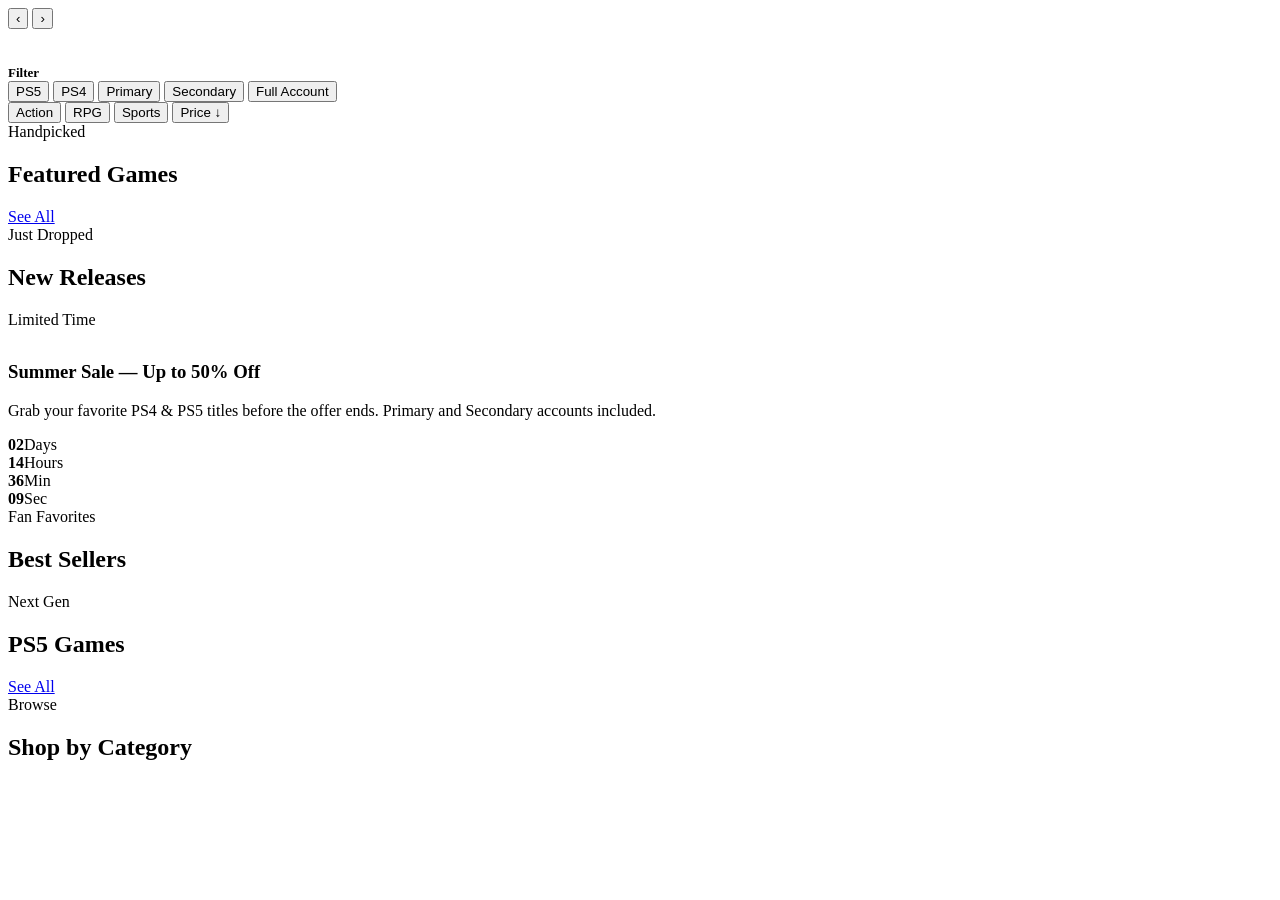
==== index.html @ 55f50775 "Rename indexhtml to index.html" ====
<!DOCTYPE html>
<html lang="en" dir="ltr">
<head>
<meta charset="UTF-8">
<meta name="viewport" content="width=device-width, initial-scale=1.0">
<title>PULSE — Premium PlayStation Digital Games Store</title>
<meta name="description" content="Buy PS4 & PS5 digital games — Primary, Secondary and Full Account licenses. Instant delivery, secure payment, best prices.">
<link rel="preconnect" href="https://fonts.googleapis.com">
<link href="https://fonts.googleapis.com/css2?family=Inter:wght@400;500;600;700;800&family=IBM+Plex+Sans+Arabic:wght@400;500;600;700&display=swap" rel="stylesheet">
<link rel="stylesheet" href="css/style.css">
<link rel="stylesheet" href="css/pages.css">
</head>
<body>

<div id="header-root"></div>

<!-- ================= HERO ================= -->
<section class="hero">
  <div class="hero-track"></div>
  <div class="hero-arrows">
    <button class="hero-arrow prev btn-icon glass">‹</button>
    <button class="hero-arrow next btn-icon glass">›</button>
  </div>
  <div class="hero-nav"></div>
</section>

<!-- ================= QUICK FILTER BAR ================= -->
<section class="container" style="margin-top:36px;">
  <div class="filter-bar glass">
    <span style="font-size:13px;color:var(--gray-2);font-weight:600;display:flex;align-items:center;gap:8px;">Filter</span>
    <div class="filter-divider"></div>
    <button class="filter-chip">PS5</button>
    <button class="filter-chip">PS4</button>
    <button class="filter-chip">Primary</button>
    <button class="filter-chip">Secondary</button>
    <button class="filter-chip">Full Account</button>
    <div class="filter-divider"></div>
    <button class="filter-chip">Action</button>
    <button class="filter-chip">RPG</button>
    <button class="filter-chip">Sports</button>
    <button class="filter-chip">Price ↓</button>
  </div>
</section>

<!-- ================= FEATURED ================= -->
<section class="section" id="featured">
  <div class="container">
    <div class="section-head reveal">
      <div>
        <span class="section-eyebrow">Handpicked</span>
        <h2 class="section-title">Featured Games</h2>
      </div>
      <a href="category.html" class="see-all" id="featured-see-all">See All</a>
    </div>
    <div class="rail" id="featured-rail"></div>
  </div>
</section>

<!-- ================= NEW RELEASES ================= -->
<section class="section" id="new-releases" style="padding-top:0;">
  <div class="container">
    <div class="section-head reveal">
      <div>
        <span class="section-eyebrow">Just Dropped</span>
        <h2 class="section-title">New Releases</h2>
      </div>
    </div>
    <div class="rail" id="new-rail"></div>
  </div>
</section>

<!-- ================= OFFERS ================= -->
<section class="section" id="offers" style="padding-top:0;">
  <div class="container">
    <div class="offer-banner reveal">
      <div class="offer-text">
        <span class="pill blue" style="margin-bottom:14px;display:inline-flex;">Limited Time</span>
        <h3>Summer Sale — Up to 50% Off</h3>
        <p>Grab your favorite PS4 & PS5 titles before the offer ends. Primary and Secondary accounts included.</p>
      </div>
      <div class="offer-countdown" id="countdown">
        <div class="cd-box"><b id="cd-d">02</b><span>Days</span></div>
        <div class="cd-box"><b id="cd-h">14</b><span>Hours</span></div>
        <div class="cd-box"><b id="cd-m">36</b><span>Min</span></div>
        <div class="cd-box"><b id="cd-s">09</b><span>Sec</span></div>
      </div>
    </div>
  </div>
</section>

<!-- ================= BEST SELLERS ================= -->
<section class="section" style="padding-top:0;">
  <div class="container">
    <div class="section-head reveal">
      <div>
        <span class="section-eyebrow">Fan Favorites</span>
        <h2 class="section-title">Best Sellers</h2>
      </div>
    </div>
    <div class="rail" id="best-rail"></div>
  </div>
</section>

<!-- ================= PS5 GAMES ================= -->
<section class="section" style="padding-top:0;">
  <div class="container">
    <div class="section-head reveal">
      <div>
        <span class="section-eyebrow">Next Gen</span>
        <h2 class="section-title">PS5 Games</h2>
      </div>
      <a href="category.html?platform=PS5" class="see-all" id="ps5-see-all">See All</a>
    </div>
    <div class="grid" id="ps5-grid"></div>
  </div>
</section>

<!-- ================= CATEGORIES ================= -->
<section class="section" style="padding-top:0;">
  <div class="container">
    <div class="section-head reveal">
      <div>
        <span class="section-eyebrow">Browse</span>
        <h2 class="section-title">Shop by Category</h2>
      </div>
    </div>
    <div class="cat-grid" id="cat-grid"></div>
  </div>
</section>

<div id="footer-root"></div>
<div id="toast-wrap"></div>

<script src="js/icons.js"></script>
<script src="js/layout.js"></script>
<script src="js/data.js"></script>
<script src="js/app.js"></script>
<script src="js/components.js"></script>
<script>
  mountLayout('home');
  document.getElementById('featured-see-all').innerHTML = 'See All ' + icon('arrowRight');
  document.getElementById('ps5-see-all').innerHTML = 'See All ' + icon('arrowRight');
  document.querySelector('.hero-arrow.prev').innerHTML = icon('chevronLeft');
  document.querySelector('.hero-arrow.next').innerHTML = icon('chevronRight');

  initHeroSlider();
  renderRailWithSkeleton('#featured-rail', GAMES.filter(g=>g.featured));
  renderRailWithSkeleton('#new-rail', GAMES.filter(g=>g.newRelease));
  renderRailWithSkeleton('#best-rail', GAMES.filter(g=>g.bestSeller));
  renderGridWithSkeleton('#ps5-grid', GAMES.filter(g=>g.platform.includes('PS5')).slice(0,8), 8);
  renderCategories('#cat-grid');
  initFilterBar();

  // Countdown
  (function countdown(){
    const end = Date.now() + (2*24*3600 + 14*3600 + 36*60 + 9)*1000;
    function tick(){
      let diff = Math.max(0, end - Date.now());
      const d = Math.floor(diff/86400000); diff -= d*86400000;
      const h = Math.floor(diff/3600000); diff -= h*3600000;
      const m = Math.floor(diff/60000); diff -= m*60000;
      const s = Math.floor(diff/1000);
      document.getElementById('cd-d').textContent = String(d).padStart(2,'0');
      document.getElementById('cd-h').textContent = String(h).padStart(2,'0');
      document.getElementById('cd-m').textContent = String(m).padStart(2,'0');
      document.getElementById('cd-s').textContent = String(s).padStart(2,'0');
    }
    tick(); setInterval(tick, 1000);
  })();
</script>
</body>
</html>
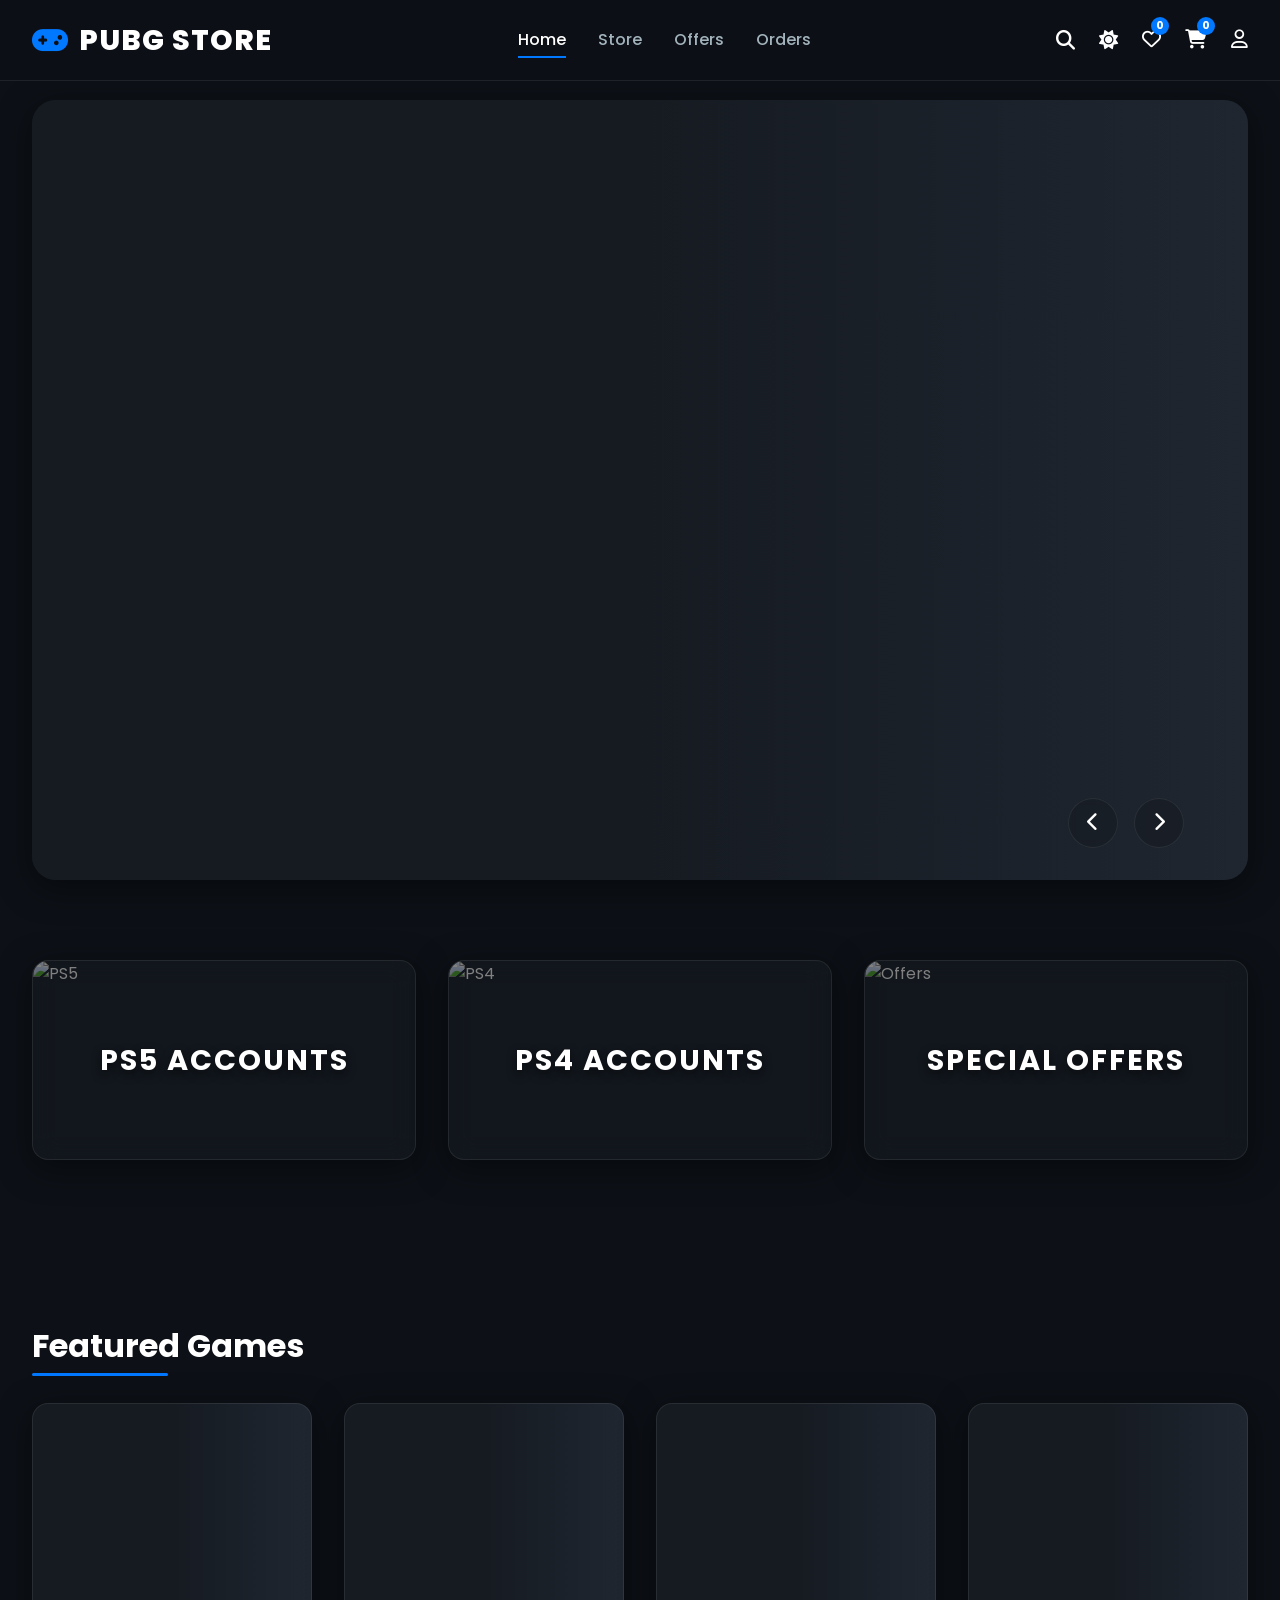
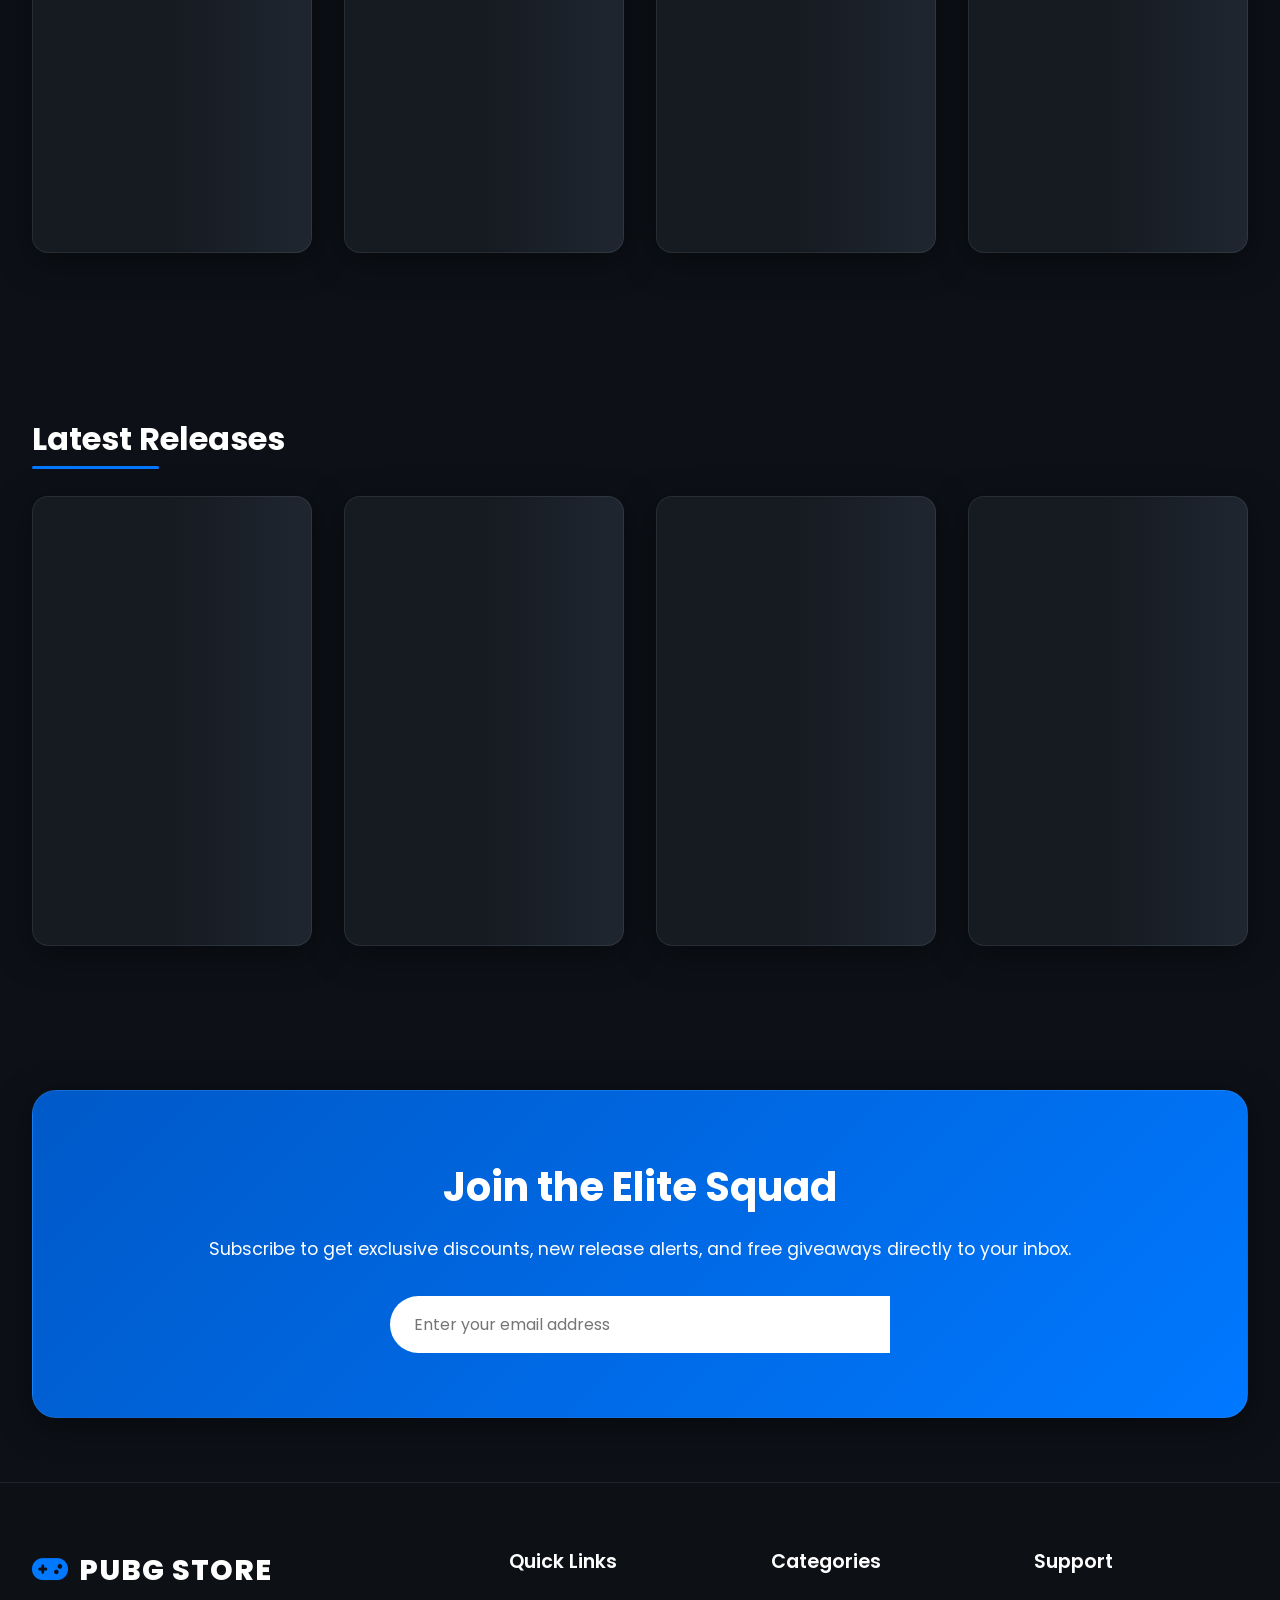
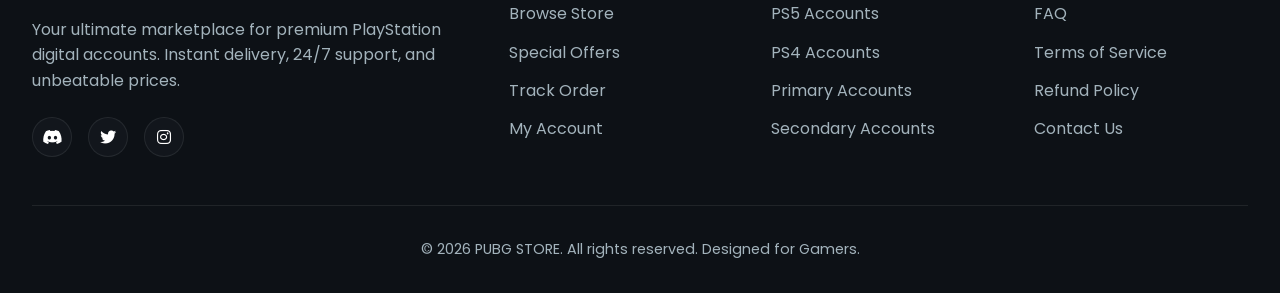
==== commit d77c639c: "Update index.html" ====
--- a/index.html
+++ b/index.html
@@ -1,172 +1,1308 @@
 <!DOCTYPE html>
-<html lang="en" dir="ltr">
+<html lang="en" data-theme="dark">
 <head>
-<meta charset="UTF-8">
-<meta name="viewport" content="width=device-width, initial-scale=1.0">
-<title>PULSE — Premium PlayStation Digital Games Store</title>
-<meta name="description" content="Buy PS4 & PS5 digital games — Primary, Secondary and Full Account licenses. Instant delivery, secure payment, best prices.">
-<link rel="preconnect" href="https://fonts.googleapis.com">
-<link href="https://fonts.googleapis.com/css2?family=Inter:wght@400;500;600;700;800&family=IBM+Plex+Sans+Arabic:wght@400;500;600;700&display=swap" rel="stylesheet">
-<link rel="stylesheet" href="css/style.css">
-<link rel="stylesheet" href="css/pages.css">
+    <meta charset="UTF-8">
+    <meta name="viewport" content="width=device-width, initial-scale=1.0">
+    <title>PUBG STORE - Premium Game Accounts Marketplace</title>
+    
+    <!-- SEO & Meta Tags -->
+    <meta name="description" content="Buy premium digital game accounts for PS5, PS4, and PC. Secure, instant delivery, and the best prices at PUBG STORE.">
+    <meta name="keywords" content="gaming, ps5 accounts, ps4 accounts, digital games, pubg store, cheap games">
+    <meta property="og:title" content="PUBG STORE - Premium Game Accounts Marketplace">
+    <meta property="og:description" content="Discover premium game accounts at unbeatable prices.">
+    <meta property="og:type" content="website">
+    
+    <!-- Fonts & Icons -->
+    <link rel="preconnect" href="https://fonts.googleapis.com">
+    <link rel="preconnect" href="https://fonts.gstatic.com" crossorigin>
+    <link href="https://fonts.googleapis.com/css2?family=Poppins:wght@300;400;500;600;700;800&display=swap" rel="stylesheet">
+    <link rel="stylesheet" href="https://cdnjs.cloudflare.com/ajax/libs/font-awesome/6.4.0/css/all.min.css">
+
+    <style>
+        /* ==========================================================================
+           CSS VARIABLES & THEMING
+           ========================================================================== */
+        :root {
+            /* Light Theme (Default fallback) */
+            --primary: #0078FF;
+            --primary-dark: #0059C8;
+            --accent: #00A8FF;
+            --bg-color: #F5F7FA;
+            --card-bg: rgba(255, 255, 255, 0.7);
+            --text-main: #0D1117;
+            --text-muted: #666666;
+            --border-color: rgba(0, 0, 0, 0.08);
+            --glass-shadow: 0 8px 32px 0 rgba(31, 38, 135, 0.07);
+            --header-bg: rgba(245, 247, 250, 0.85);
+            --skeleton-bg: #e2e5e9;
+            --skeleton-shine: #f0f2f5;
+        }
+
+        [data-theme="dark"] {
+            /* Dark Theme */
+            --bg-color: #0D1117;
+            --card-bg: rgba(22, 27, 34, 0.6);
+            --text-main: #FFFFFF;
+            --text-muted: #A3B3BC;
+            --border-color: rgba(255, 255, 255, 0.08);
+            --glass-shadow: 0 8px 32px 0 rgba(0, 0, 0, 0.5);
+            --header-bg: rgba(13, 17, 23, 0.85);
+            --skeleton-bg: #161B22;
+            --skeleton-shine: #1f2630;
+        }
+
+        /* ==========================================================================
+           RESET & GLOBAL STYLES
+           ========================================================================== */
+        * {
+            margin: 0;
+            padding: 0;
+            box-sizing: border-box;
+            font-family: 'Poppins', sans-serif;
+            transition: background-color 0.3s ease, border-color 0.3s ease, color 0.3s ease;
+        }
+
+        body {
+            background-color: var(--bg-color);
+            color: var(--text-main);
+            overflow-x: hidden;
+            line-height: 1.6;
+        }
+
+        a {
+            text-decoration: none;
+            color: inherit;
+        }
+
+        ul {
+            list-style: none;
+        }
+
+        button {
+            border: none;
+            outline: none;
+            background: none;
+            cursor: pointer;
+            font-family: inherit;
+        }
+
+        /* Container */
+        .container {
+            max-width: 1400px;
+            margin: 0 auto;
+            padding: 0 2rem;
+        }
+
+        /* ==========================================================================
+           UTILITIES & GLASSMORPHISM
+           ========================================================================== */
+        .glass {
+            background: var(--card-bg);
+            backdrop-filter: blur(12px);
+            -webkit-backdrop-filter: blur(12px);
+            border: 1px solid var(--border-color);
+            box-shadow: var(--glass-shadow);
+            border-radius: 16px;
+        }
+
+        .btn {
+            display: inline-flex;
+            align-items: center;
+            justify-content: center;
+            padding: 0.8rem 1.5rem;
+            border-radius: 8px;
+            font-weight: 600;
+            position: relative;
+            overflow: hidden;
+            transition: all 0.3s ease;
+            gap: 0.5rem;
+        }
+
+        .btn-primary {
+            background: var(--primary);
+            color: #FFF;
+            box-shadow: 0 4px 15px rgba(0, 120, 255, 0.3);
+        }
+
+        .btn-primary:hover {
+            background: var(--primary-dark);
+            transform: translateY(-2px);
+            box-shadow: 0 6px 20px rgba(0, 120, 255, 0.4);
+            color: #FFF;
+        }
+
+        .btn-secondary {
+            background: transparent;
+            color: var(--text-main);
+            border: 1px solid var(--border-color);
+        }
+
+        .btn-secondary:hover {
+            background: var(--border-color);
+        }
+
+        .section-header {
+            display: flex;
+            justify-content: space-between;
+            align-items: center;
+            margin-bottom: 2rem;
+        }
+
+        .section-title {
+            font-size: 2rem;
+            font-weight: 700;
+            position: relative;
+            display: inline-block;
+        }
+
+        .section-title::after {
+            content: '';
+            position: absolute;
+            left: 0;
+            bottom: -5px;
+            width: 50%;
+            height: 3px;
+            background: var(--primary);
+            border-radius: 2px;
+        }
+
+        /* Ripple Effect */
+        .ripple {
+            position: absolute;
+            border-radius: 50%;
+            transform: scale(0);
+            animation: ripple-anim 600ms linear;
+            background-color: rgba(255, 255, 255, 0.3);
+        }
+
+        @keyframes ripple-anim {
+            to {
+                transform: scale(4);
+                opacity: 0;
+            }
+        }
+
+        /* ==========================================================================
+           NAVIGATION BAR
+           ========================================================================== */
+        header {
+            position: fixed;
+            top: 0;
+            left: 0;
+            width: 100%;
+            z-index: 1000;
+            background: var(--header-bg);
+            backdrop-filter: blur(15px);
+            -webkit-backdrop-filter: blur(15px);
+            border-bottom: 1px solid var(--border-color);
+            transition: all 0.4s ease;
+        }
+
+        .nav-container {
+            display: flex;
+            justify-content: space-between;
+            align-items: center;
+            height: 80px;
+        }
+
+        .logo {
+            font-size: 1.8rem;
+            font-weight: 800;
+            color: var(--text-main);
+            letter-spacing: 1px;
+            display: flex;
+            align-items: center;
+            gap: 10px;
+        }
+
+        .logo i {
+            color: var(--primary);
+        }
+
+        .nav-links {
+            display: flex;
+            gap: 2rem;
+            align-items: center;
+        }
+
+        .nav-links a {
+            font-weight: 500;
+            font-size: 1rem;
+            position: relative;
+            color: var(--text-muted);
+            transition: color 0.3s ease;
+        }
+
+        .nav-links a:hover,
+        .nav-links a.active {
+            color: var(--text-main);
+        }
+
+        .nav-links a::after {
+            content: '';
+            position: absolute;
+            bottom: -5px;
+            left: 0;
+            width: 0;
+            height: 2px;
+            background: var(--primary);
+            transition: width 0.3s ease;
+        }
+
+        .nav-links a:hover::after,
+        .nav-links a.active::after {
+            width: 100%;
+        }
+
+        .nav-actions {
+            display: flex;
+            align-items: center;
+            gap: 1.5rem;
+        }
+
+        /* Animated Search */
+        .search-container {
+            position: relative;
+            display: flex;
+            align-items: center;
+        }
+
+        .search-input {
+            width: 0;
+            opacity: 0;
+            padding: 0.5rem 1rem;
+            border: 1px solid transparent;
+            border-radius: 20px;
+            background: var(--bg-color);
+            color: var(--text-main);
+            transition: all 0.4s cubic-bezier(0.4, 0, 0.2, 1);
+            outline: none;
+            position: absolute;
+            right: 100%;
+            margin-right: 10px;
+        }
+
+        .search-container.active .search-input {
+            width: 250px;
+            opacity: 1;
+            border-color: var(--primary);
+        }
+
+        .icon-btn {
+            font-size: 1.2rem;
+            color: var(--text-main);
+            transition: transform 0.3s ease, color 0.3s ease;
+            position: relative;
+        }
+
+        .icon-btn:hover {
+            color: var(--primary);
+            transform: translateY(-2px);
+        }
+
+        .badge-count {
+            position: absolute;
+            top: -8px;
+            right: -8px;
+            background: var(--primary);
+            color: #fff;
+            font-size: 0.7rem;
+            font-weight: 700;
+            height: 18px;
+            width: 18px;
+            display: flex;
+            align-items: center;
+            justify-content: center;
+            border-radius: 50%;
+        }
+
+        .mobile-toggle {
+            display: none;
+            font-size: 1.5rem;
+            color: var(--text-main);
+        }
+
+        /* ==========================================================================
+           HERO SLIDER
+           ========================================================================== */
+        .hero {
+            margin-top: 100px;
+            height: calc(100vh - 120px);
+            min-height: 600px;
+            position: relative;
+            overflow: hidden;
+            border-radius: 24px;
+        }
+
+        .hero-slider {
+            width: 100%;
+            height: 100%;
+            position: relative;
+        }
+
+        .slide {
+            position: absolute;
+            top: 0;
+            left: 0;
+            width: 100%;
+            height: 100%;
+            opacity: 0;
+            transition: opacity 0.8s ease-in-out, transform 0.8s ease-in-out;
+            transform: scale(1.05);
+            display: flex;
+            align-items: center;
+            z-index: 1;
+        }
+
+        .slide.active {
+            opacity: 1;
+            transform: scale(1);
+            z-index: 2;
+        }
+
+        .slide-bg {
+            position: absolute;
+            top: 0;
+            left: 0;
+            width: 100%;
+            height: 100%;
+            object-fit: cover;
+            z-index: -2;
+        }
+
+        .slide-overlay {
+            position: absolute;
+            top: 0;
+            left: 0;
+            width: 100%;
+            height: 100%;
+            background: linear-gradient(90deg, var(--bg-color) 0%, rgba(13,17,23,0.4) 50%, transparent 100%);
+            z-index: -1;
+        }
+
+        .slide-content {
+            padding: 4rem;
+            max-width: 600px;
+            opacity: 0;
+            transform: translateY(30px);
+            transition: all 0.6s ease 0.4s;
+        }
+
+        .slide.active .slide-content {
+            opacity: 1;
+            transform: translateY(0);
+        }
+
+        .slide-badge {
+            background: var(--primary);
+            color: #fff;
+            padding: 0.3rem 1rem;
+            border-radius: 20px;
+            font-size: 0.85rem;
+            font-weight: 600;
+            display: inline-block;
+            margin-bottom: 1rem;
+        }
+
+        .slide-title {
+            font-size: 3.5rem;
+            font-weight: 800;
+            line-height: 1.1;
+            margin-bottom: 1rem;
+            text-shadow: 0 4px 10px rgba(0,0,0,0.5);
+        }
+
+        .slide-desc {
+            font-size: 1.1rem;
+            color: rgba(255, 255, 255, 0.85); /* Always light on hero */
+            margin-bottom: 2rem;
+            text-shadow: 0 2px 5px rgba(0,0,0,0.5);
+        }
+
+        .slider-controls {
+            position: absolute;
+            bottom: 2rem;
+            right: 4rem;
+            display: flex;
+            gap: 1rem;
+            z-index: 3;
+        }
+
+        .slider-arrow {
+            width: 50px;
+            height: 50px;
+            border-radius: 50%;
+            background: var(--card-bg);
+            backdrop-filter: blur(5px);
+            border: 1px solid var(--border-color);
+            color: var(--text-main);
+            display: flex;
+            align-items: center;
+            justify-content: center;
+            font-size: 1.2rem;
+            transition: all 0.3s ease;
+        }
+
+        .slider-arrow:hover {
+            background: var(--primary);
+            color: #FFF;
+            border-color: var(--primary);
+        }
+
+        /* ==========================================================================
+           PRODUCT CARDS & GRIDS
+           ========================================================================== */
+        section {
+            padding: 5rem 0;
+        }
+
+        .products-grid {
+            display: grid;
+            grid-template-columns: repeat(auto-fill, minmax(280px, 1fr));
+            gap: 2rem;
+        }
+
+        .product-card {
+            display: flex;
+            flex-direction: column;
+            overflow: hidden;
+            position: relative;
+            transition: transform 0.4s cubic-bezier(0.175, 0.885, 0.32, 1.275);
+            cursor: pointer;
+        }
+
+        .product-card:hover {
+            transform: translateY(-10px);
+            box-shadow: 0 15px 40px rgba(0, 120, 255, 0.15);
+        }
+
+        .product-image {
+            position: relative;
+            padding-top: 130%; /* Aspect ratio */
+            overflow: hidden;
+        }
+
+        .product-image img {
+            position: absolute;
+            top: 0;
+            left: 0;
+            width: 100%;
+            height: 100%;
+            object-fit: cover;
+            transition: transform 0.6s ease;
+        }
+
+        .product-card:hover .product-image img {
+            transform: scale(1.1);
+        }
+
+        .product-badges {
+            position: absolute;
+            top: 15px;
+            left: 15px;
+            display: flex;
+            flex-direction: column;
+            gap: 5px;
+            z-index: 2;
+        }
+
+        .badge {
+            padding: 4px 10px;
+            border-radius: 6px;
+            font-size: 0.75rem;
+            font-weight: 700;
+            backdrop-filter: blur(4px);
+            color: #FFF;
+            text-transform: uppercase;
+        }
+
+        .badge.ps5 { background: rgba(0, 67, 156, 0.85); }
+        .badge.ps4 { background: rgba(0, 55, 145, 0.85); }
+        .badge.primary-acc { background: rgba(0, 168, 255, 0.85); }
+        .badge.secondary-acc { background: rgba(220, 53, 69, 0.85); }
+        .badge.discount { 
+            position: absolute;
+            top: 15px;
+            right: 15px;
+            background: rgba(255, 71, 87, 0.9); 
+        }
+
+        .wishlist-btn {
+            position: absolute;
+            bottom: 15px;
+            right: 15px;
+            width: 40px;
+            height: 40px;
+            border-radius: 50%;
+            background: rgba(255, 255, 255, 0.2);
+            backdrop-filter: blur(10px);
+            color: #FFF;
+            display: flex;
+            align-items: center;
+            justify-content: center;
+            opacity: 0;
+            transform: translateY(10px);
+            transition: all 0.3s ease;
+            z-index: 2;
+        }
+
+        .product-card:hover .wishlist-btn {
+            opacity: 1;
+            transform: translateY(0);
+        }
+
+        .wishlist-btn:hover {
+            background: rgba(255, 71, 87, 0.9);
+            color: #FFF;
+        }
+
+        .product-info {
+            padding: 1.5rem;
+            display: flex;
+            flex-direction: column;
+            flex-grow: 1;
+        }
+
+        .product-title {
+            font-size: 1.1rem;
+            font-weight: 600;
+            margin-bottom: 0.5rem;
+            white-space: nowrap;
+            overflow: hidden;
+            text-overflow: ellipsis;
+        }
+
+        .product-price-row {
+            display: flex;
+            align-items: center;
+            gap: 10px;
+            margin-bottom: 1.2rem;
+            margin-top: auto;
+        }
+
+        .price {
+            font-size: 1.3rem;
+            font-weight: 700;
+            color: var(--primary);
+        }
+
+        .old-price {
+            font-size: 0.9rem;
+            color: var(--text-muted);
+            text-decoration: line-through;
+        }
+
+        .btn-cart {
+            width: 100%;
+        }
+
+        /* Loading Skeleton */
+        .skeleton {
+            background: linear-gradient(90deg, var(--skeleton-bg) 25%, var(--skeleton-shine) 50%, var(--skeleton-bg) 75%);
+            background-size: 200% 100%;
+            animation: skeletonLoading 1.5s infinite;
+        }
+
+        @keyframes skeletonLoading {
+            0% { background-position: 200% 0; }
+            100% { background-position: -200% 0; }
+        }
+
+        .skeleton-card {
+            height: 450px;
+        }
+        
+        .skeleton-text {
+            height: 20px;
+            border-radius: 4px;
+            margin-bottom: 10px;
+        }
+
+        /* ==========================================================================
+           CATEGORIES & BANNERS
+           ========================================================================== */
+        .categories-grid {
+            display: grid;
+            grid-template-columns: repeat(3, 1fr);
+            gap: 2rem;
+        }
+
+        .category-card {
+            height: 200px;
+            border-radius: 16px;
+            overflow: hidden;
+            position: relative;
+            display: flex;
+            align-items: center;
+            justify-content: center;
+            text-decoration: none;
+        }
+
+        .category-bg {
+            position: absolute;
+            top: 0;
+            left: 0;
+            width: 100%;
+            height: 100%;
+            object-fit: cover;
+            transition: transform 0.5s ease;
+            z-index: 1;
+            filter: brightness(0.5);
+        }
+
+        .category-card:hover .category-bg {
+            transform: scale(1.1);
+            filter: brightness(0.6);
+        }
+
+        .category-title {
+            position: relative;
+            z-index: 2;
+            color: #FFF;
+            font-size: 1.8rem;
+            font-weight: 700;
+            text-transform: uppercase;
+            letter-spacing: 2px;
+            text-shadow: 0 4px 10px rgba(0,0,0,0.5);
+        }
+
+        /* ==========================================================================
+           NEWSLETTER
+           ========================================================================== */
+        .newsletter {
+            text-align: center;
+            padding: 4rem;
+            background: linear-gradient(135deg, var(--primary-dark) 0%, var(--primary) 100%);
+            border-radius: 24px;
+            color: #FFF;
+            margin: 4rem 0;
+            position: relative;
+            overflow: hidden;
+        }
+
+        .newsletter h2 {
+            font-size: 2.5rem;
+            margin-bottom: 1rem;
+            position: relative;
+            z-index: 2;
+        }
+
+        .newsletter p {
+            margin-bottom: 2rem;
+            font-size: 1.1rem;
+            position: relative;
+            z-index: 2;
+        }
+
+        .newsletter-form {
+            display: flex;
+            max-width: 500px;
+            margin: 0 auto;
+            position: relative;
+            z-index: 2;
+        }
+
+        .newsletter-input {
+            flex-grow: 1;
+            padding: 1rem 1.5rem;
+            border: none;
+            border-radius: 30px 0 0 30px;
+            font-size: 1rem;
+            outline: none;
+        }
+
+        .newsletter-btn {
+            padding: 1rem 2rem;
+            border-radius: 0 30px 30px 0;
+            background: var(--text-main);
+            color: var(--bg-color);
+            font-weight: 700;
+            transition: opacity 0.3s ease;
+        }
+
+        .newsletter-btn:hover {
+            opacity: 0.9;
+        }
+
+        /* ==========================================================================
+           FOOTER
+           ========================================================================== */
+        footer {
+            background: var(--header-bg);
+            border-top: 1px solid var(--border-color);
+            padding: 4rem 0 2rem;
+            margin-top: 4rem;
+        }
+
+        .footer-grid {
+            display: grid;
+            grid-template-columns: 2fr 1fr 1fr 1fr;
+            gap: 3rem;
+            margin-bottom: 3rem;
+        }
+
+        .footer-brand .logo {
+            margin-bottom: 1.5rem;
+        }
+
+        .footer-desc {
+            color: var(--text-muted);
+            margin-bottom: 1.5rem;
+        }
+
+        .social-links {
+            display: flex;
+            gap: 1rem;
+        }
+
+        .social-btn {
+            width: 40px;
+            height: 40px;
+            border-radius: 50%;
+            display: flex;
+            align-items: center;
+            justify-content: center;
+            background: var(--card-bg);
+            border: 1px solid var(--border-color);
+            color: var(--text-main);
+            transition: all 0.3s ease;
+        }
+
+        .social-btn:hover {
+            background: var(--primary);
+            color: #FFF;
+            border-color: var(--primary);
+            transform: translateY(-3px);
+        }
+
+        .footer-title {
+            font-size: 1.2rem;
+            font-weight: 600;
+            margin-bottom: 1.5rem;
+            color: var(--text-main);
+        }
+
+        .footer-links {
+            display: flex;
+            flex-direction: column;
+            gap: 0.8rem;
+        }
+
+        .footer-links a {
+            color: var(--text-muted);
+            transition: color 0.3s ease, padding-left 0.3s ease;
+        }
+
+        .footer-links a:hover {
+            color: var(--primary);
+            padding-left: 5px;
+        }
+
+        .footer-bottom {
+            text-align: center;
+            padding-top: 2rem;
+            border-top: 1px solid var(--border-color);
+            color: var(--text-muted);
+            font-size: 0.9rem;
+        }
+
+        /* ==========================================================================
+           RESPONSIVE DESIGN
+           ========================================================================== */
+        @media (max-width: 1024px) {
+            .hero-slider, .hero { height: 500px; min-height: unset; }
+            .slide-title { font-size: 2.8rem; }
+            .categories-grid { grid-template-columns: repeat(2, 1fr); }
+            .footer-grid { grid-template-columns: 1fr 1fr; }
+        }
+
+        @media (max-width: 768px) {
+            .nav-links {
+                position: fixed;
+                top: 80px;
+                left: -100%;
+                width: 100%;
+                height: calc(100vh - 80px);
+                background: var(--bg-color);
+                flex-direction: column;
+                justify-content: center;
+                transition: left 0.4s ease;
+                z-index: 999;
+            }
+            .nav-links.active { left: 0; }
+            .mobile-toggle { display: block; }
+            .search-container { display: none; } /* Hide search on mobile header for simplicity */
+            
+            .hero { margin-top: 80px; height: 400px; }
+            .slide-content { padding: 2rem; }
+            .slide-title { font-size: 2rem; }
+            .slider-controls { right: 2rem; bottom: 1rem; }
+            
+            .categories-grid { grid-template-columns: 1fr; }
+            .footer-grid { grid-template-columns: 1fr; text-align: center; }
+            .social-links { justify-content: center; }
+            .newsletter-form { flex-direction: column; gap: 10px; }
+            .newsletter-input { border-radius: 8px; }
+            .newsletter-btn { border-radius: 8px; }
+        }
+    </style>
 </head>
 <body>
 
-<div id="header-root"></div>
-
-<!-- ================= HERO ================= -->
-<section class="hero">
-  <div class="hero-track"></div>
-  <div class="hero-arrows">
-    <button class="hero-arrow prev btn-icon glass">‹</button>
-    <button class="hero-arrow next btn-icon glass">›</button>
-  </div>
-  <div class="hero-nav"></div>
-</section>
-
-<!-- ================= QUICK FILTER BAR ================= -->
-<section class="container" style="margin-top:36px;">
-  <div class="filter-bar glass">
-    <span style="font-size:13px;color:var(--gray-2);font-weight:600;display:flex;align-items:center;gap:8px;">Filter</span>
-    <div class="filter-divider"></div>
-    <button class="filter-chip">PS5</button>
-    <button class="filter-chip">PS4</button>
-    <button class="filter-chip">Primary</button>
-    <button class="filter-chip">Secondary</button>
-    <button class="filter-chip">Full Account</button>
-    <div class="filter-divider"></div>
-    <button class="filter-chip">Action</button>
-    <button class="filter-chip">RPG</button>
-    <button class="filter-chip">Sports</button>
-    <button class="filter-chip">Price ↓</button>
-  </div>
-</section>
-
-<!-- ================= FEATURED ================= -->
-<section class="section" id="featured">
-  <div class="container">
-    <div class="section-head reveal">
-      <div>
-        <span class="section-eyebrow">Handpicked</span>
-        <h2 class="section-title">Featured Games</h2>
-      </div>
-      <a href="category.html" class="see-all" id="featured-see-all">See All</a>
+    <!-- ================== NAVBAR ================== -->
+    <header id="header">
+        <div class="container nav-container">
+            <a href="index.html" class="logo">
+                <i class="fa-solid fa-gamepad"></i> PUBG STORE
+            </a>
+            
+            <nav class="nav-links" id="nav-links">
+                <a href="index.html" class="active">Home</a>
+                <a href="store.html">Store</a>
+                <a href="store.html?filter=offers">Offers</a>
+                <a href="orders.html">Orders</a>
+            </nav>
+
+            <div class="nav-actions">
+                <div class="search-container" id="search-container">
+                    <input type="text" class="search-input" placeholder="Search games...">
+                    <button class="icon-btn" id="search-btn"><i class="fa-solid fa-search"></i></button>
+                </div>
+                
+                <button class="icon-btn" id="theme-toggle">
+                    <i class="fa-solid fa-moon"></i>
+                </button>
+                
+                <a href="wishlist.html" class="icon-btn">
+                    <i class="fa-regular fa-heart"></i>
+                    <span class="badge-count">0</span>
+                </a>
+                
+                <a href="cart.html" class="icon-btn">
+                    <i class="fa-solid fa-cart-shopping"></i>
+                    <span class="badge-count">0</span>
+                </a>
+                
+                <a href="login.html" class="icon-btn">
+                    <i class="fa-regular fa-user"></i>
+                </a>
+                
+                <button class="mobile-toggle icon-btn" id="mobile-toggle">
+                    <i class="fa-solid fa-bars"></i>
+                </button>
+            </div>
+        </div>
+    </header>
+
+    <!-- ================== HERO SECTION ================== -->
+    <div class="container">
+        <section class="hero glass" style="padding:0; border: none;">
+            <div class="hero-slider" id="hero-slider">
+                <!-- Slides will be injected dynamically -->
+                <div class="slide active">
+                    <div class="skeleton" style="width:100%; height:100%;"></div>
+                </div>
+            </div>
+            <div class="slider-controls">
+                <button class="slider-arrow" id="prev-slide"><i class="fa-solid fa-chevron-left"></i></button>
+                <button class="slider-arrow" id="next-slide"><i class="fa-solid fa-chevron-right"></i></button>
+            </div>
+        </section>
     </div>
-    <div class="rail" id="featured-rail"></div>
-  </div>
-</section>
-
-<!-- ================= NEW RELEASES ================= -->
-<section class="section" id="new-releases" style="padding-top:0;">
-  <div class="container">
-    <div class="section-head reveal">
-      <div>
-        <span class="section-eyebrow">Just Dropped</span>
-        <h2 class="section-title">New Releases</h2>
-      </div>
+
+    <!-- ================== CATEGORIES ================== -->
+    <div class="container">
+        <section>
+            <div class="categories-grid">
+                <a href="store.html?platform=PS5" class="category-card glass">
+                    <img src="https://images.unsplash.com/photo-1606144042614-b2417e99c4e3?q=80&w=2070&auto=format&fit=crop" alt="PS5" class="category-bg" loading="lazy">
+                    <h3 class="category-title">PS5 Accounts</h3>
+                </a>
+                <a href="store.html?platform=PS4" class="category-card glass">
+                    <img src="https://images.unsplash.com/photo-1542751371-adc38448a05e?q=80&w=2070&auto=format&fit=crop" alt="PS4" class="category-bg" loading="lazy">
+                    <h3 class="category-title">PS4 Accounts</h3>
+                </a>
+                <a href="store.html?filter=offers" class="category-card glass">
+                    <img src="https://images.unsplash.com/photo-1552820728-8b83bb6b773f?q=80&w=2070&auto=format&fit=crop" alt="Offers" class="category-bg" loading="lazy">
+                    <h3 class="category-title">Special Offers</h3>
+                </a>
+            </div>
+        </section>
     </div>
-    <div class="rail" id="new-rail"></div>
-  </div>
-</section>
-
-<!-- ================= OFFERS ================= -->
-<section class="section" id="offers" style="padding-top:0;">
-  <div class="container">
-    <div class="offer-banner reveal">
-      <div class="offer-text">
-        <span class="pill blue" style="margin-bottom:14px;display:inline-flex;">Limited Time</span>
-        <h3>Summer Sale — Up to 50% Off</h3>
-        <p>Grab your favorite PS4 & PS5 titles before the offer ends. Primary and Secondary accounts included.</p>
-      </div>
-      <div class="offer-countdown" id="countdown">
-        <div class="cd-box"><b id="cd-d">02</b><span>Days</span></div>
-        <div class="cd-box"><b id="cd-h">14</b><span>Hours</span></div>
-        <div class="cd-box"><b id="cd-m">36</b><span>Min</span></div>
-        <div class="cd-box"><b id="cd-s">09</b><span>Sec</span></div>
-      </div>
+
+    <!-- ================== FEATURED GAMES ================== -->
+    <div class="container">
+        <section>
+            <div class="section-header">
+                <h2 class="section-title">Featured Games</h2>
+                <a href="store.html?featured=true" class="btn btn-secondary ripple">View All <i class="fa-solid fa-arrow-right"></i></a>
+            </div>
+            <div class="products-grid" id="featured-grid">
+                <!-- Skeleton Loaders -->
+                <div class="product-card glass skeleton-card skeleton"></div>
+                <div class="product-card glass skeleton-card skeleton"></div>
+                <div class="product-card glass skeleton-card skeleton"></div>
+                <div class="product-card glass skeleton-card skeleton"></div>
+            </div>
+        </section>
     </div>
-  </div>
-</section>
-
-<!-- ================= BEST SELLERS ================= -->
-<section class="section" style="padding-top:0;">
-  <div class="container">
-    <div class="section-head reveal">
-      <div>
-        <span class="section-eyebrow">Fan Favorites</span>
-        <h2 class="section-title">Best Sellers</h2>
-      </div>
+
+    <!-- ================== LATEST RELEASES ================== -->
+    <div class="container">
+        <section>
+            <div class="section-header">
+                <h2 class="section-title">Latest Releases</h2>
+                <a href="store.html?sort=newest" class="btn btn-secondary ripple">Explore <i class="fa-solid fa-arrow-right"></i></a>
+            </div>
+            <div class="products-grid" id="latest-grid">
+                <!-- Skeleton Loaders -->
+                <div class="product-card glass skeleton-card skeleton"></div>
+                <div class="product-card glass skeleton-card skeleton"></div>
+                <div class="product-card glass skeleton-card skeleton"></div>
+                <div class="product-card glass skeleton-card skeleton"></div>
+            </div>
+        </section>
     </div>
-    <div class="rail" id="best-rail"></div>
-  </div>
-</section>
-
-<!-- ================= PS5 GAMES ================= -->
-<section class="section" style="padding-top:0;">
-  <div class="container">
-    <div class="section-head reveal">
-      <div>
-        <span class="section-eyebrow">Next Gen</span>
-        <h2 class="section-title">PS5 Games</h2>
-      </div>
-      <a href="category.html?platform=PS5" class="see-all" id="ps5-see-all">See All</a>
+
+    <!-- ================== NEWSLETTER ================== -->
+    <div class="container">
+        <section class="newsletter glass">
+            <h2>Join the Elite Squad</h2>
+            <p>Subscribe to get exclusive discounts, new release alerts, and free giveaways directly to your inbox.</p>
+            <form class="newsletter-form" onsubmit="event.preventDefault(); alert('Subscribed Successfully!');">
+                <input type="email" class="newsletter-input" placeholder="Enter your email address" required>
+                <button type="submit" class="newsletter-btn ripple">Subscribe</button>
+            </form>
+        </section>
     </div>
-    <div class="grid" id="ps5-grid"></div>
-  </div>
-</section>
-
-<!-- ================= CATEGORIES ================= -->
-<section class="section" style="padding-top:0;">
-  <div class="container">
-    <div class="section-head reveal">
-      <div>
-        <span class="section-eyebrow">Browse</span>
-        <h2 class="section-title">Shop by Category</h2>
-      </div>
-    </div>
-    <div class="cat-grid" id="cat-grid"></div>
-  </div>
-</section>
-
-<div id="footer-root"></div>
-<div id="toast-wrap"></div>
-
-<script src="js/icons.js"></script>
-<script src="js/layout.js"></script>
-<script src="js/data.js"></script>
-<script src="js/app.js"></script>
-<script src="js/components.js"></script>
-<script>
-  mountLayout('home');
-  document.getElementById('featured-see-all').innerHTML = 'See All ' + icon('arrowRight');
-  document.getElementById('ps5-see-all').innerHTML = 'See All ' + icon('arrowRight');
-  document.querySelector('.hero-arrow.prev').innerHTML = icon('chevronLeft');
-  document.querySelector('.hero-arrow.next').innerHTML = icon('chevronRight');
-
-  initHeroSlider();
-  renderRailWithSkeleton('#featured-rail', GAMES.filter(g=>g.featured));
-  renderRailWithSkeleton('#new-rail', GAMES.filter(g=>g.newRelease));
-  renderRailWithSkeleton('#best-rail', GAMES.filter(g=>g.bestSeller));
-  renderGridWithSkeleton('#ps5-grid', GAMES.filter(g=>g.platform.includes('PS5')).slice(0,8), 8);
-  renderCategories('#cat-grid');
-  initFilterBar();
-
-  // Countdown
-  (function countdown(){
-    const end = Date.now() + (2*24*3600 + 14*3600 + 36*60 + 9)*1000;
-    function tick(){
-      let diff = Math.max(0, end - Date.now());
-      const d = Math.floor(diff/86400000); diff -= d*86400000;
-      const h = Math.floor(diff/3600000); diff -= h*3600000;
-      const m = Math.floor(diff/60000); diff -= m*60000;
-      const s = Math.floor(diff/1000);
-      document.getElementById('cd-d').textContent = String(d).padStart(2,'0');
-      document.getElementById('cd-h').textContent = String(h).padStart(2,'0');
-      document.getElementById('cd-m').textContent = String(m).padStart(2,'0');
-      document.getElementById('cd-s').textContent = String(s).padStart(2,'0');
-    }
-    tick(); setInterval(tick, 1000);
-  })();
-</script>
+
+    <!-- ================== FOOTER ================== -->
+    <footer>
+        <div class="container">
+            <div class="footer-grid">
+                <div class="footer-brand">
+                    <a href="index.html" class="logo">
+                        <i class="fa-solid fa-gamepad"></i> PUBG STORE
+                    </a>
+                    <p class="footer-desc">Your ultimate marketplace for premium PlayStation digital accounts. Instant delivery, 24/7 support, and unbeatable prices.</p>
+                    <div class="social-links">
+                        <a href="#" class="social-btn"><i class="fa-brands fa-discord"></i></a>
+                        <a href="#" class="social-btn"><i class="fa-brands fa-twitter"></i></a>
+                        <a href="#" class="social-btn"><i class="fa-brands fa-instagram"></i></a>
+                    </div>
+                </div>
+                
+                <div>
+                    <h3 class="footer-title">Quick Links</h3>
+                    <div class="footer-links">
+                        <a href="store.html">Browse Store</a>
+                        <a href="store.html?filter=offers">Special Offers</a>
+                        <a href="orders.html">Track Order</a>
+                        <a href="login.html">My Account</a>
+                    </div>
+                </div>
+                
+                <div>
+                    <h3 class="footer-title">Categories</h3>
+                    <div class="footer-links">
+                        <a href="store.html?platform=PS5">PS5 Accounts</a>
+                        <a href="store.html?platform=PS4">PS4 Accounts</a>
+                        <a href="store.html?type=primary">Primary Accounts</a>
+                        <a href="store.html?type=secondary">Secondary Accounts</a>
+                    </div>
+                </div>
+
+                <div>
+                    <h3 class="footer-title">Support</h3>
+                    <div class="footer-links">
+                        <a href="#">FAQ</a>
+                        <a href="#">Terms of Service</a>
+                        <a href="#">Refund Policy</a>
+                        <a href="#">Contact Us</a>
+                    </div>
+                </div>
+            </div>
+            
+            <div class="footer-bottom">
+                <p>&copy; 2026 PUBG STORE. All rights reserved. Designed for Gamers.</p>
+            </div>
+        </div>
+    </footer>
+
+    <!-- ================== SUPABASE & JAVASCRIPT ================== -->
+    <!-- Import Supabase -->
+    <script src="https://cdn.jsdelivr.net/npm/@supabase/supabase-js@2"></script>
+    
+    <script>
+        document.addEventListener('DOMContentLoaded', () => {
+            /* ================= THEME TOGGLE ================= */
+            const themeBtn = document.getElementById('theme-toggle');
+            const themeIcon = themeBtn.querySelector('i');
+            const root = document.documentElement;
+            
+            // Check LocalStorage
+            const savedTheme = localStorage.getItem('theme') || 'dark';
+            root.setAttribute('data-theme', savedTheme);
+            updateThemeIcon(savedTheme);
+
+            themeBtn.addEventListener('click', () => {
+                const currentTheme = root.getAttribute('data-theme');
+                const newTheme = currentTheme === 'dark' ? 'light' : 'dark';
+                
+                root.setAttribute('data-theme', newTheme);
+                localStorage.setItem('theme', newTheme);
+                updateThemeIcon(newTheme);
+            });
+
+            function updateThemeIcon(theme) {
+                if(theme === 'dark') {
+                    themeIcon.className = 'fa-solid fa-sun';
+                } else {
+                    themeIcon.className = 'fa-solid fa-moon';
+                }
+            }
+
+            /* ================= UI INTERACTIONS ================= */
+            // Sticky Header
+            window.addEventListener('scroll', () => {
+                const header = document.getElementById('header');
+                if (window.scrollY > 50) {
+                    header.style.boxShadow = 'var(--glass-shadow)';
+                } else {
+                    header.style.boxShadow = 'none';
+                }
+            });
+
+            // Mobile Menu
+            const mobileToggle = document.getElementById('mobile-toggle');
+            const navLinks = document.getElementById('nav-links');
+            
+            mobileToggle.addEventListener('click', () => {
+                navLinks.classList.toggle('active');
+                const icon = mobileToggle.querySelector('i');
+                if(navLinks.classList.contains('active')) {
+                    icon.className = 'fa-solid fa-times';
+                } else {
+                    icon.className = 'fa-solid fa-bars';
+                }
+            });
+
+            // Search Bar Animation
+            const searchBtn = document.getElementById('search-btn');
+            const searchContainer = document.getElementById('search-container');
+            const searchInput = searchContainer.querySelector('.search-input');
+
+            searchBtn.addEventListener('click', (e) => {
+                searchContainer.classList.toggle('active');
+                if (searchContainer.classList.contains('active')) {
+                    searchInput.focus();
+                }
+            });
+
+            // Ripple Effect
+            document.body.addEventListener('click', function(e) {
+                const target = e.target.closest('.ripple');
+                if (!target) return;
+
+                const circle = document.createElement('span');
+                const diameter = Math.max(target.clientWidth, target.clientHeight);
+                const radius = diameter / 2;
+
+                const rect = target.getBoundingClientRect();
+                circle.style.width = circle.style.height = `${diameter}px`;
+                circle.style.left = `${e.clientX - rect.left - radius}px`;
+                circle.style.top = `${e.clientY - rect.top - radius}px`;
+                circle.classList.add('ripple');
+
+                // Remove existing ripples
+                const ripple = target.querySelector('.ripple');
+                if (ripple) ripple.remove();
+
+                target.appendChild(circle);
+                setTimeout(() => circle.remove(), 600);
+            });
+
+            /* ================= SUPABASE INTEGRATION ================= */
+            const SUPABASE_URL = 'https://jifmdblddcqzlrkbaacv.supabase.co';
+            const SUPABASE_KEY = 'sb_publishable_7u2mEODiehfD0JIKKH7hUA_0AoQ5V_u';
+            const supabase = window.supabase.createClient(SUPABASE_URL, SUPABASE_KEY);
+
+            // Fetch Data
+            async function fetchProducts() {
+                try {
+                    // Fetch Featured
+                    const { data: featured, error: err1 } = await supabase
+                        .from('products')
+                        .select('*')
+                        .eq('featured', true)
+                        .limit(4);
+                        
+                    // Fetch Latest
+                    const { data: latest, error: err2 } = await supabase
+                        .from('products')
+                        .select('*')
+                        .order('created_at', { ascending: false })
+                        .limit(4);
+
+                    if (err1 || err2) throw new Error('Failed to fetch data');
+
+                    renderHero(featured || []);
+                    renderGrid('featured-grid', featured || []);
+                    renderGrid('latest-grid', latest || []);
+
+                } catch (error) {
+                    console.error('Supabase fetch error:', error.message);
+                    // Fallback to empty state UI if DB is empty/failing
+                    handleEmptyStates();
+                }
+            }
+
+            function handleEmptyStates() {
+                const fallbackHero = `
+                    <div class="slide active">
+                        <img src="https://images.unsplash.com/photo-1542751371-adc38448a05e?q=80&w=2070&auto=format&fit=crop" class="slide-bg" alt="Gaming">
+                        <div class="slide-overlay"></div>
+                        <div class="slide-content">
+                            <span class="slide-badge">Welcome to PUBG STORE</span>
+                            <h2 class="slide-title">Discover Premium Game Accounts</h2>
+                            <p class="slide-desc">The best place to buy secure, instant delivery PlayStation and PC game accounts at unbeatable prices.</p>
+                            <a href="store.html" class="btn btn-primary ripple">Browse Store</a>
+                        </div>
+                    </div>`;
+                document.getElementById('hero-slider').innerHTML = fallbackHero;
+                
+                const emptyMsg = '<div style="grid-column: 1/-1; text-align:center; padding: 2rem; color: var(--text-muted);">No products found in the database. Add items to Supabase!</div>';
+                document.getElementById('featured-grid').innerHTML = emptyMsg;
+                document.getElementById('latest-grid').innerHTML = emptyMsg;
+            }
+
+            function renderGrid(containerId, products) {
+                const container = document.getElementById(containerId);
+                
+                if (!products || products.length === 0) {
+                    container.innerHTML = '<div style="grid-column: 1/-1; text-align:center; padding: 2rem; color: var(--text-muted);">No products available.</div>';
+                    return;
+                }
+
+                container.innerHTML = products.map(product => {
+                    // Fix Image URL if using Storage (assume publicUrl or absolute link provided in DB)
+                    const imgUrl = product.image ? product.image : 'https://images.unsplash.com/photo-1550745165-9bc0b252726f?q=80&w=800&auto=format&fit=crop';
+                    
+                    const discountBadge = product.old_price > product.price 
+                        ? `<span class="badge discount">-${Math.round((1 - product.price/product.old_price)*100)}%</span>` 
+                        : '';
+
+                    return `
+                    <div class="product-card glass" onclick="window.location.href='product.html?id=${product.id}'">
+                        <div class="product-image">
+                            <img src="${imgUrl}" alt="${product.title}" loading="lazy">
+                            <div class="product-badges">
+                                <span class="badge ${product.platform.toLowerCase()}">${product.platform}</span>
+                                <span class="badge ${product.account_type === 'Primary' ? 'primary-acc' : 'secondary-acc'}">${product.account_type}</span>
+                            </div>
+                            ${discountBadge}
+                            <button class="wishlist-btn ripple" onclick="event.stopPropagation(); toggleWishlist('${product.id}')">
+                                <i class="fa-solid fa-heart"></i>
+                            </button>
+                        </div>
+                        <div class="product-info">
+                            <h3 class="product-title">${product.title}</h3>
+                            <div class="product-price-row">
+                                <span class="price">$${product.price}</span>
+                                ${product.old_price ? `<span class="old-price">$${product.old_price}</span>` : ''}
+                            </div>
+                            <button class="btn btn-primary btn-cart ripple" onclick="event.stopPropagation(); addToCart('${product.id}')">
+                                <i class="fa-solid fa-cart-plus"></i> Add to Cart
+                            </button>
+                        </div>
+                    </div>
+                    `;
+                }).join('');
+            }
+
+            function renderHero(products) {
+                const container = document.getElementById('hero-slider');
+                
+                if (!products || products.length === 0) {
+                    return; // Handled by fallback
+                }
+
+                container.innerHTML = products.map((product, index) => {
+                    const imgUrl = product.image ? product.image : 'https://images.unsplash.com/photo-1606144042614-b2417e99c4e3?q=80&w=2070&auto=format&fit=crop';
+                    return `
+                    <div class="slide ${index === 0 ? 'active' : ''}">
+                        <img src="${imgUrl}" class="slide-bg" alt="${product.title}">
+                        <div class="slide-overlay"></div>
+                        <div class="slide-content">
+                            <span class="slide-badge">Featured Game</span>
+                            <h2 class="slide-title">${product.title}</h2>
+                            <p class="slide-desc">${product.description ? product.description.substring(0, 120) + '...' : 'Experience next-gen gaming with instant account delivery.'}</p>
+                            <a href="product.html?id=${product.id}" class="btn btn-primary ripple">
+                                <i class="fa-solid fa-bag-shopping"></i> Buy Now - $${product.price}
+                            </a>
+                        </div>
+                    </div>
+                    `;
+                }).join('');
+
+                initSlider();
+            }
+
+            // Slider Logic
+            function initSlider() {
+                const slides = document.querySelectorAll('.slide');
+                if (slides.length <= 1) return;
+
+                let currentSlide = 0;
+                const nextBtn = document.getElementById('next-slide');
+                const prevBtn = document.getElementById('prev-slide');
+                let slideInterval;
+
+                const showSlide = (index) => {
+                    slides.forEach(s => s.classList.remove('active'));
+                    slides[index].classList.add('active');
+                };
+
+                const nextSlide = () => {
+                    currentSlide = (currentSlide + 1) % slides.length;
+                    showSlide(currentSlide);
+                };
+
+                const prevSlide = () => {
+                    currentSlide = (currentSlide - 1 + slides.length) % slides.length;
+                    showSlide(currentSlide);
+                };
+
+                nextBtn.addEventListener('click', () => {
+                    nextSlide();
+                    resetInterval();
+                });
+
+                prevBtn.addEventListener('click', () => {
+                    prevSlide();
+                    resetInterval();
+                });
+
+                const resetInterval = () => {
+                    clearInterval(slideInterval);
+                    slideInterval = setInterval(nextSlide, 5000);
+                };
+
+                slideInterval = setInterval(nextSlide, 5000);
+            }
+
+            // Init Fetch
+            fetchProducts();
+        });
+
+        // Mock Cart & Wishlist Functions for index.html
+        window.addToCart = function(id) {
+            alert('Item added to cart! (Functionality will be expanded in cart.html)');
+        }
+        
+        window.toggleWishlist = function(id) {
+            alert('Added to wishlist!');
+        }
+    </script>
 </body>
 </html>
